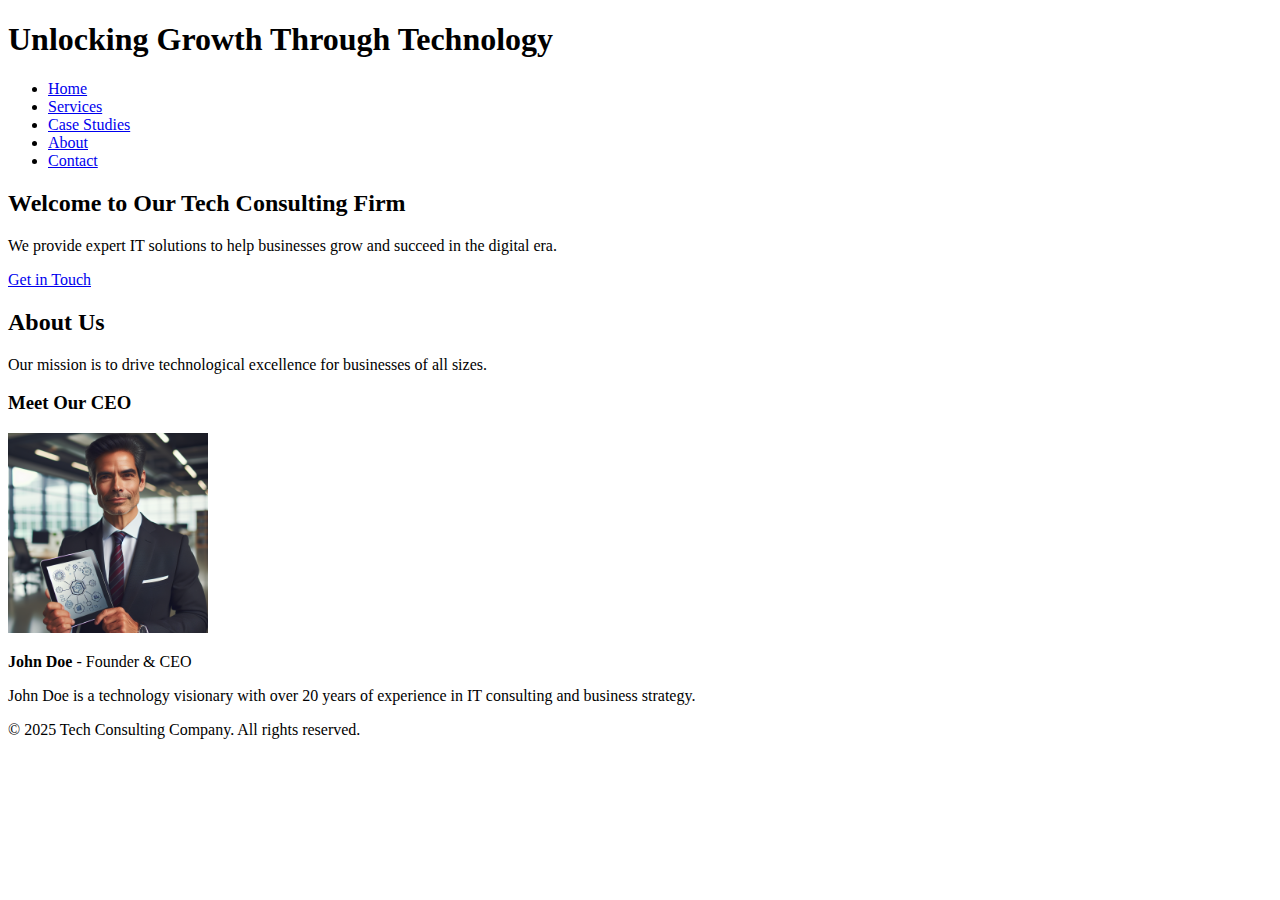
==== about.html @ 94f9f4b3 "uploading first website" ====
<!DOCTYPE html>
<html lang="en">
<head>
    <meta charset="UTF-8">
    <meta name="viewport" content="width=device-width, initial-scale=1.0">
    <title>Tech Consulting Company</title>
    <link rel="stylesheet" href="assets/css/styles.css">
</head>
<body>
    <header>
        <h1>Unlocking Growth Through Technology</h1>
        <nav>
            <ul>
                <li><a href="index.html">Home</a></li>
                <li><a href="services.html">Services</a></li>
                <li><a href="case-studies.html">Case Studies</a></li>
                <li><a href="about.html">About</a></li>
                <li><a href="contact.html">Contact</a></li>
            </ul>
        </nav>
    </header>
    
    <section>
        <h2>Welcome to Our Tech Consulting Firm</h2>
        <p>We provide expert IT solutions to help businesses grow and succeed in the digital era.</p>
        <a href="contact.html" class="cta-button">Get in Touch</a>
    </section>
    
    <section id="about">
        <h2>About Us</h2>
        <p>Our mission is to drive technological excellence for businesses of all sizes.</p>
        <h3>Meet Our CEO</h3>
        <img src="assets/images/ceo.png" alt="CEO Image" width="200">
        <p><strong>John Doe</strong> - Founder & CEO</p>
        <p>John Doe is a technology visionary with over 20 years of experience in IT consulting and business strategy.</p>
    </section>
    
    <footer>
        <p>&copy; 2025 Tech Consulting Company. All rights reserved.</p>
    </footer>
</body>
</html>
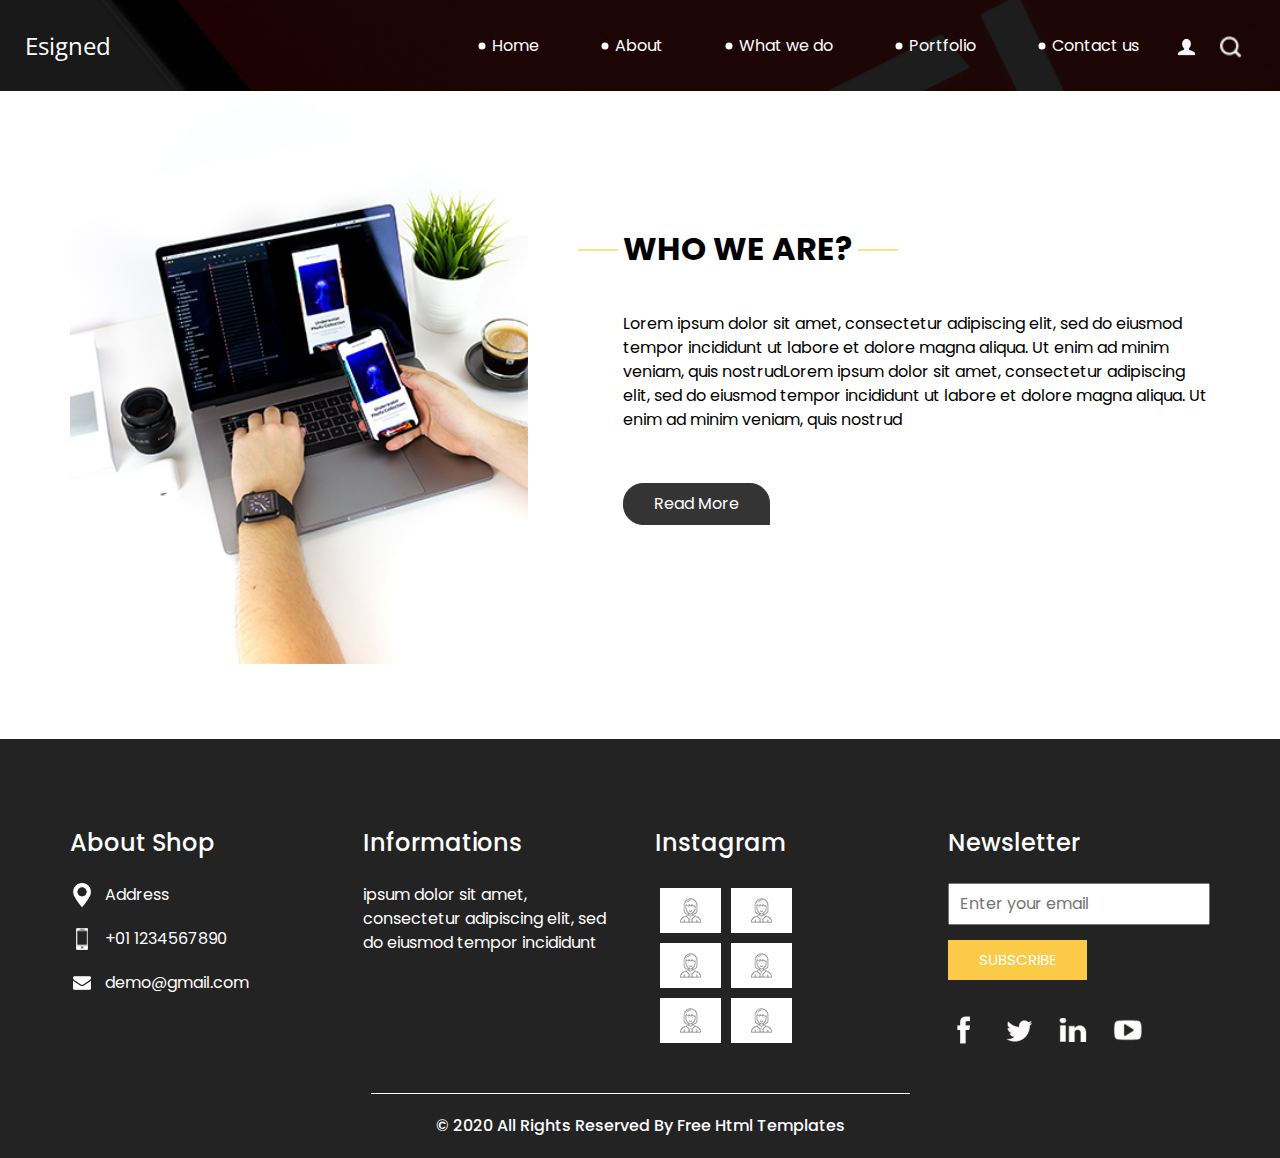
==== commit 3ec95750: "updating website5" ====
--- a/about.html
+++ b/about.html
@@ -1,42 +1,283 @@
 <!DOCTYPE html>
-<html lang="en">
+<html>
+
 <head>
-    <meta charset="UTF-8">
-    <meta name="viewport" content="width=device-width, initial-scale=1.0">
-    <title>Tech Consulting Company</title>
-    <link rel="stylesheet" href="assets/css/styles.css">
+  <!-- Basic -->
+  <meta charset="utf-8" />
+  <meta http-equiv="X-UA-Compatible" content="IE=edge" />
+  <!-- Mobile Metas -->
+  <meta name="viewport" content="width=device-width, initial-scale=1, shrink-to-fit=no" />
+  <!-- Site Metas -->
+  <meta name="keywords" content="" />
+  <meta name="description" content="" />
+  <meta name="author" content="" />
+
+  <title>Esigned</title>
+
+  <!-- slider stylesheet -->
+  <!-- slider stylesheet -->
+  <link rel="stylesheet" type="text/css" href="https://cdnjs.cloudflare.com/ajax/libs/OwlCarousel2/2.3.4/assets/owl.carousel.min.css" />
+
+  <!-- bootstrap core css -->
+  <link rel="stylesheet" type="text/css" href="css/bootstrap.css" />
+
+  <!-- fonts style -->
+  <link href="https://fonts.googleapis.com/css?family=Open+Sans:400,700|Poppins:400,700&display=swap" rel="stylesheet">
+  <!-- Custom styles for this template -->
+  <link href="css/style.css" rel="stylesheet" />
+  <!-- responsive style -->
+  <link href="css/responsive.css" rel="stylesheet" />
 </head>
-<body>
-    <header>
-        <h1>Unlocking Growth Through Technology</h1>
-        <nav>
-            <ul>
-                <li><a href="index.html">Home</a></li>
-                <li><a href="services.html">Services</a></li>
-                <li><a href="case-studies.html">Case Studies</a></li>
-                <li><a href="about.html">About</a></li>
-                <li><a href="contact.html">Contact</a></li>
-            </ul>
+
+<body class="sub_page">
+  <div class="hero_area">
+    <!-- header section strats -->
+    <header class="header_section">
+      <div class="container-fluid">
+        <nav class="navbar navbar-expand-lg custom_nav-container pt-3">
+          <a class="navbar-brand" href="index.html">
+            <span>
+              Esigned
+            </span>
+          </a>
+          <button class="navbar-toggler" type="button" data-toggle="collapse" data-target="#navbarSupportedContent" aria-controls="navbarSupportedContent" aria-expanded="false" aria-label="Toggle navigation">
+            <span class="navbar-toggler-icon"></span>
+          </button>
+
+          <div class="collapse navbar-collapse" id="navbarSupportedContent">
+            <div class="d-flex ml-auto flex-column flex-lg-row align-items-center">
+              <ul class="navbar-nav  ">
+                <li class="nav-item active">
+                  <a class="nav-link" href="index.html">Home <span class="sr-only">(current)</span></a>
+                </li>
+                <li class="nav-item">
+                  <a class="nav-link" href="about.html"> About </a>
+                </li>
+                <li class="nav-item">
+                  <a class="nav-link" href="do.html"> What we do </a>
+                </li>
+                <li class="nav-item">
+                  <a class="nav-link" href="portfolio.html"> Portfolio </a>
+                </li>
+                <li class="nav-item">
+                  <a class="nav-link" href="contact.html">Contact us</a>
+                </li>
+              </ul>
+              <div class="user_option">
+                <a href="">
+                  <img src="images/user.png" alt="">
+                </a>
+                <form class="form-inline my-2 my-lg-0 ml-0 ml-lg-4 mb-3 mb-lg-0">
+                  <button class="btn  my-2 my-sm-0 nav_search-btn" type="submit"></button>
+                </form>
+              </div>
+            </div>
+          </div>
         </nav>
+      </div>
     </header>
-    
-    <section>
-        <h2>Welcome to Our Tech Consulting Firm</h2>
-        <p>We provide expert IT solutions to help businesses grow and succeed in the digital era.</p>
-        <a href="contact.html" class="cta-button">Get in Touch</a>
-    </section>
-    
-    <section id="about">
-        <h2>About Us</h2>
-        <p>Our mission is to drive technological excellence for businesses of all sizes.</p>
-        <h3>Meet Our CEO</h3>
-        <img src="assets/images/ceo.png" alt="CEO Image" width="200">
-        <p><strong>John Doe</strong> - Founder & CEO</p>
-        <p>John Doe is a technology visionary with over 20 years of experience in IT consulting and business strategy.</p>
-    </section>
-    
-    <footer>
-        <p>&copy; 2025 Tech Consulting Company. All rights reserved.</p>
-    </footer>
+    <!-- end header section -->
+  </div>
+
+
+  <!-- who section -->
+
+  <section class="who_section layout_padding">
+    <div class="container">
+      <div class="row">
+        <div class="col-md-5">
+          <div class="img-box">
+            <img src="images/who-img.jpg" alt="">
+          </div>
+        </div>
+        <div class="col-md-7">
+          <div class="detail-box">
+            <div class="heading_container">
+              <h2>
+                WHO WE ARE?
+              </h2>
+            </div>
+            <p>
+              Lorem ipsum dolor sit amet, consectetur adipiscing elit, sed do eiusmod tempor incididunt ut labore et
+              dolore magna aliqua. Ut enim ad minim veniam, quis nostrudLorem ipsum dolor sit amet, consectetur
+              adipiscing elit, sed do eiusmod tempor incididunt ut labore et dolore magna aliqua. Ut enim ad minim
+              veniam, quis nostrud
+            </p>
+            <div>
+              <a href="">
+                Read More
+              </a>
+            </div>
+          </div>
+        </div>
+      </div>
+    </div>
+  </section>
+
+  <!-- end who section -->
+
+
+  <!-- info section -->
+  <section class="info_section ">
+    <div class="container">
+      <div class="row">
+        <div class="col-md-3">
+          <div class="info_contact">
+            <h5>
+              About Shop
+            </h5>
+            <div>
+              <div class="img-box">
+                <img src="images/location-white.png" width="18px" alt="">
+              </div>
+              <p>
+                Address
+              </p>
+            </div>
+            <div>
+              <div class="img-box">
+                <img src="images/telephone-white.png" width="12px" alt="">
+              </div>
+              <p>
+                +01 1234567890
+              </p>
+            </div>
+            <div>
+              <div class="img-box">
+                <img src="images/envelope-white.png" width="18px" alt="">
+              </div>
+              <p>
+                demo@gmail.com
+              </p>
+            </div>
+          </div>
+        </div>
+        <div class="col-md-3">
+          <div class="info_info">
+            <h5>
+              Informations
+            </h5>
+            <p>
+              ipsum dolor sit amet, consectetur adipiscing elit, sed do eiusmod tempor incididunt
+            </p>
+          </div>
+        </div>
+
+        <div class="col-md-3">
+          <div class="info_insta">
+            <h5>
+              Instagram
+            </h5>
+            <div class="insta_container">
+              <div>
+                <a href="">
+                  <div class="insta-box b-1">
+                    <img src="images/insta.png" alt="">
+                  </div>
+                </a>
+                <a href="">
+                  <div class="insta-box b-2">
+                    <img src="images/insta.png" alt="">
+                  </div>
+                </a>
+              </div>
+
+              <div>
+                <a href="">
+                  <div class="insta-box b-3">
+                    <img src="images/insta.png" alt="">
+                  </div>
+                </a>
+                <a href="">
+                  <div class="insta-box b-4">
+                    <img src="images/insta.png" alt="">
+                  </div>
+                </a>
+              </div>
+              <div>
+                <a href="">
+                  <div class="insta-box b-3">
+                    <img src="images/insta.png" alt="">
+                  </div>
+                </a>
+                <a href="">
+                  <div class="insta-box b-4">
+                    <img src="images/insta.png" alt="">
+                  </div>
+                </a>
+              </div>
+            </div>
+          </div>
+        </div>
+        <div class="col-md-3">
+          <div class="info_form ">
+            <h5>
+              Newsletter
+            </h5>
+            <form action="">
+              <input type="email" placeholder="Enter your email">
+              <button>
+                Subscribe
+              </button>
+            </form>
+            <div class="social_box">
+              <a href="">
+                <img src="images/fb.png" alt="">
+              </a>
+              <a href="">
+                <img src="images/twitter.png" alt="">
+              </a>
+              <a href="">
+                <img src="images/linkedin.png" alt="">
+              </a>
+              <a href="">
+                <img src="images/youtube.png" alt="">
+              </a>
+            </div>
+          </div>
+        </div>
+      </div>
+    </div>
+  </section>
+
+  <!-- end info_section -->
+
+
+  <!-- footer section -->
+  <section class="container-fluid footer_section">
+    <p>
+      &copy; 2020 All Rights Reserved By
+      <a href="https://html.design/">Free Html Templates</a>
+    </p>
+  </section>
+  <!-- footer section -->
+
+  <script type="text/javascript" src="js/jquery-3.4.1.min.js"></script>
+  <script type="text/javascript" src="js/bootstrap.js"></script>
+  <script type="text/javascript" src="https://cdnjs.cloudflare.com/ajax/libs/OwlCarousel2/2.3.4/owl.carousel.min.js">
+  </script>
+  <!-- owl carousel script 
+    -->
+  <script type="text/javascript">
+    $(".owl-carousel").owlCarousel({
+      loop: true,
+      margin: 0,
+      navText: [],
+      center: true,
+      autoplay: true,
+      autoplayHoverPause: true,
+      responsive: {
+        0: {
+          items: 1
+        },
+        1000: {
+          items: 3
+        }
+      }
+    });
+  </script>
+  <!-- end owl carousel script -->
+
 </body>
+
 </html>--- a/css/style.css
+++ b/css/style.css
@@ -0,0 +1,714 @@
+body {
+  font-family: "Poppins", sans-serif;
+  color: #000000;
+  background-color: #ffffff;
+}
+
+.layout_padding {
+  padding: 75px 0;
+}
+
+.layout_padding2 {
+  padding: 45px 0;
+}
+
+.layout_padding2-top {
+  padding-top: 45px;
+}
+
+.layout_padding2-bottom {
+  padding-bottom: 45px;
+}
+
+.layout_padding-top {
+  padding-top: 75px;
+}
+
+.layout_padding-bottom {
+  padding-bottom: 75px;
+}
+
+.heading_container {
+  display: -webkit-box;
+  display: -ms-flexbox;
+  display: flex;
+  -webkit-box-orient: vertical;
+  -webkit-box-direction: normal;
+      -ms-flex-direction: column;
+          flex-direction: column;
+  -webkit-box-align: start;
+      -ms-flex-align: start;
+          align-items: flex-start;
+}
+
+.heading_container h2 {
+  font-weight: bold;
+  text-transform: uppercase;
+  position: relative;
+}
+
+.heading_container h2::before, .heading_container h2::after {
+  content: "";
+  position: absolute;
+  top: 50%;
+  width: 40px;
+  height: 1px;
+  background-color: #fec016;
+}
+
+.heading_container h2::before {
+  left: -5px;
+  -webkit-transform: translate(-100%, -50%);
+          transform: translate(-100%, -50%);
+}
+
+.heading_container h2::after {
+  right: -5px;
+  -webkit-transform: translate(100%, -50%);
+          transform: translate(100%, -50%);
+}
+
+/*header section*/
+.hero_area {
+  height: 100vh;
+  background-color: #b5caee;
+  background-image: url(../images/hero-bg.jpg);
+  background-size: cover;
+}
+
+.sub_page .hero_area {
+  height: auto;
+}
+
+.sub_page .who_section.layout_padding {
+  padding-top: 0;
+}
+
+.hero_area.sub_pages {
+  height: auto;
+}
+
+.header_section .container-fluid {
+  padding-right: 25px;
+  padding-left: 25px;
+}
+
+.header_section .nav_container {
+  margin: 0 auto;
+}
+
+.custom_nav-container.navbar-expand-lg .navbar-nav .nav-link {
+  margin: 10px 30px;
+  color: #ffffff;
+  text-align: center;
+  position: relative;
+}
+
+.custom_nav-container.navbar-expand-lg .navbar-nav .nav-link::before {
+  content: "";
+  position: absolute;
+  top: 50%;
+  left: -2px;
+  -webkit-transform: translate(-50%, -50%);
+          transform: translate(-50%, -50%);
+  width: 7px;
+  height: 7px;
+  border-radius: 100%;
+  background-color: #ffffff;
+}
+
+a,
+a:hover,
+a:focus {
+  text-decoration: none;
+}
+
+a:hover,
+a:focus {
+  color: initial;
+}
+
+.btn,
+.btn:focus {
+  outline: none !important;
+  -webkit-box-shadow: none;
+          box-shadow: none;
+}
+
+.user_option {
+  display: -webkit-box;
+  display: -ms-flexbox;
+  display: flex;
+  -webkit-box-align: center;
+      -ms-flex-align: center;
+          align-items: center;
+}
+
+.custom_nav-container .nav_search-btn {
+  background-image: url(../images/search-icon.png);
+  background-size: 22px;
+  background-repeat: no-repeat;
+  background-position-y: 7px;
+  width: 35px;
+  height: 35px;
+  padding: 0;
+  border: none;
+}
+
+.navbar-brand {
+  display: -webkit-box;
+  display: -ms-flexbox;
+  display: flex;
+  -webkit-box-align: center;
+      -ms-flex-align: center;
+          align-items: center;
+  font-family: 'Open Sans', sans-serif;
+}
+
+.navbar-brand span {
+  font-size: 24px;
+  color: #ffffff;
+}
+
+.custom_nav-container {
+  z-index: 99999;
+  padding: 15px 0;
+}
+
+.custom_nav-container .navbar-toggler {
+  outline: none;
+}
+
+.custom_nav-container .navbar-toggler .navbar-toggler-icon {
+  background-image: url(../images/menu.png);
+  background-size: 55px;
+}
+
+/*end header section*/
+.slider_section {
+  height: 90%;
+  display: -webkit-box;
+  display: -ms-flexbox;
+  display: flex;
+  -webkit-box-align: center;
+      -ms-flex-align: center;
+          align-items: center;
+  color: #ffffff;
+}
+
+.slider_section .detail-box {
+  text-align: center;
+  margin-bottom: 110px;
+}
+
+.slider_section .detail-box h1 {
+  font-size: 4rem;
+  text-transform: uppercase;
+}
+
+.slider_section .detail-box h2 {
+  text-transform: uppercase;
+}
+
+.slider_section .detail-box p {
+  margin-top: 25px;
+}
+
+.slider_section .detail-box a {
+  display: inline-block;
+  padding: 10px 55px;
+  background-color: #ffffff;
+  border: 1px solid #ffffff;
+  color: #000000;
+  border-radius: 20px 20px 0 20px;
+  margin-top: 35px;
+}
+
+.slider_section .detail-box a:hover {
+  background-color: transparent;
+  color: #ffffff;
+}
+
+.slider_section #carouselExampleIndicators {
+  bottom: 0;
+}
+
+.slider_section #carouselExampleIndicators li {
+  width: 15px;
+  height: 15px;
+  background-color: transparent;
+  border: 3px solid #ffffff;
+  border-radius: 100%;
+  opacity: 1;
+}
+
+.do_section .heading_container {
+  -webkit-box-align: center;
+      -ms-flex-align: center;
+          align-items: center;
+  text-align: center;
+}
+
+.do_section .do_container {
+  display: -webkit-box;
+  display: -ms-flexbox;
+  display: flex;
+  -ms-flex-wrap: wrap;
+      flex-wrap: wrap;
+  -webkit-box-pack: center;
+      -ms-flex-pack: center;
+          justify-content: center;
+  padding-top: 10px;
+}
+
+.do_section .do_container .box {
+  text-align: center;
+  position: relative;
+  z-index: 5;
+  margin: 35px 25px 0 25px;
+}
+
+.do_section .do_container .box .img-box {
+  width: 120px;
+  height: 120px;
+  display: -webkit-box;
+  display: -ms-flexbox;
+  display: flex;
+  -webkit-box-pack: center;
+      -ms-flex-pack: center;
+          justify-content: center;
+  -webkit-box-align: center;
+      -ms-flex-align: center;
+          align-items: center;
+  background-color: #353434;
+  border-radius: 100%;
+}
+
+.do_section .do_container .box .img-box img {
+  width: 45px;
+}
+
+.do_section .do_container .box .detail-box {
+  margin-top: 35px;
+}
+
+.do_section .do_container .box:hover .img-box {
+  background-color: #fec016;
+}
+
+.do_section .do_container .arrow_bg::before {
+  content: "";
+  position: absolute;
+  top: -23px;
+  left: -17px;
+  width: 262%;
+  height: 90%;
+  z-index: 3;
+  background-size: cover;
+}
+
+.do_section .do_container .arrow-start::before {
+  background-image: url(../images/arrow-start.png);
+}
+
+.do_section .do_container .arrow-middle::before {
+  background-image: url(../images/arrow-middle.png);
+}
+
+.do_section .do_container .arrow-end::before {
+  background-image: url(../images/arrow-end.png);
+}
+
+.who_section .row {
+  -webkit-box-align: center;
+      -ms-flex-align: center;
+          align-items: center;
+}
+
+.who_section .img-box img {
+  width: 100%;
+}
+
+.who_section .detail-box {
+  margin-left: 65px;
+}
+
+.who_section .detail-box p {
+  margin-top: 35px;
+}
+
+.who_section .detail-box a {
+  display: inline-block;
+  padding: 8px 30px;
+  background-color: #353434;
+  border: 1px solid #353434;
+  color: #ffffff;
+  border-radius: 20px 20px 0 20px;
+  margin-top: 35px;
+}
+
+.who_section .detail-box a:hover {
+  background-color: transparent;
+  color: #353434;
+}
+
+.work_section .work_container {
+  display: -webkit-box;
+  display: -ms-flexbox;
+  display: flex;
+  -ms-flex-wrap: wrap;
+      flex-wrap: wrap;
+  margin: 0 -1%;
+}
+
+.work_section .work_container .box {
+  min-width: 300px;
+  display: -webkit-box;
+  display: -ms-flexbox;
+  display: flex;
+  -webkit-box-align: stretch;
+      -ms-flex-align: stretch;
+          align-items: stretch;
+}
+
+.work_section .work_container .box img {
+  width: 100%;
+}
+
+.work_section .work_container .box.b-2, .work_section .work_container .box.b-3 {
+  width: 43.5%;
+}
+
+.work_section .work_container .box.b-1, .work_section .work_container .box.b-4 {
+  width: 56.5%;
+}
+
+.client_section {
+  padding-bottom: 150px;
+}
+
+.client_section .heading_container {
+  -webkit-box-align: center;
+      -ms-flex-align: center;
+          align-items: center;
+  margin-bottom: 45px;
+}
+
+.client_section .box {
+  padding: 20px;
+  display: -webkit-box;
+  display: -ms-flexbox;
+  display: flex;
+  -webkit-box-orient: vertical;
+  -webkit-box-direction: normal;
+      -ms-flex-direction: column;
+          flex-direction: column;
+  -webkit-box-align: center;
+      -ms-flex-align: center;
+          align-items: center;
+  text-align: center;
+  margin: 20px;
+}
+
+.client_section .box .img-box {
+  width: 60px;
+}
+
+.client_section .box .img-box img {
+  width: 100%;
+}
+
+.client_section .box .detail-box {
+  margin-top: 35px;
+  display: -webkit-box;
+  display: -ms-flexbox;
+  display: flex;
+  -webkit-box-orient: vertical;
+  -webkit-box-direction: normal;
+      -ms-flex-direction: column;
+          flex-direction: column;
+  -webkit-box-align: center;
+      -ms-flex-align: center;
+          align-items: center;
+}
+
+.client_section .box .detail-box h5 {
+  text-transform: uppercase;
+  font-weight: bold;
+  font-size: 18px;
+}
+
+.client_section .box .detail-box h5 span {
+  text-transform: none;
+  font-size: 16px;
+  font-weight: normal;
+  color: #fec016;
+}
+
+.client_section .box .detail-box img {
+  width: 15px;
+  margin: 35px 0;
+}
+
+.client_section .carousel-wrap {
+  margin: 0 auto;
+  padding: 0;
+  position: relative;
+}
+
+.client_section .owl-nav > div {
+  margin-top: -26px;
+  position: absolute;
+  top: 50%;
+  color: #cdcbcd;
+}
+
+.client_section .owl-carousel .owl-nav .owl-prev,
+.client_section .owl-carousel .owl-nav .owl-next {
+  width: 50px;
+  height: 50px;
+  background-color: #000000;
+  background-size: 16px;
+  background-position: center;
+  border-radius: 100%;
+  background-repeat: no-repeat;
+  position: absolute;
+  bottom: -75px;
+  outline: none;
+}
+
+.client_section .owl-carousel .owl-nav .owl-prev:hover,
+.client_section .owl-carousel .owl-nav .owl-next:hover {
+  background-color: rgba(0, 0, 0, 0.8);
+}
+
+.client_section .owl-carousel .owl-nav .owl-prev {
+  background-image: url(../images/prev.png);
+  left: 50%;
+  -webkit-transform: translateX(-102%);
+          transform: translateX(-102%);
+}
+
+.client_section .owl-carousel .owl-nav .owl-next {
+  right: 50%;
+  background-image: url(../images/next.png);
+  -webkit-transform: translateX(102%);
+          transform: translateX(102%);
+}
+
+.client_section .owl-carousel .owl-dots.disabled,
+.client_section .owl-carousel .owl-nav.disabled {
+  display: block;
+}
+
+.client_section .owl-item.active.center .box {
+  -webkit-box-shadow: 0 0 20px 0 rgba(0, 0, 0, 0.2);
+          box-shadow: 0 0 20px 0 rgba(0, 0, 0, 0.2);
+}
+
+.target_section {
+  background-image: url(../images/target-bg.jpg);
+  background-size: cover;
+  color: #ffffff;
+  text-align: center;
+}
+
+.target_section .detail-box {
+  margin: 30px 0;
+}
+
+.target_section h2 {
+  font-weight: bold;
+}
+
+.target_section h5 {
+  font-size: 18px;
+  font-weight: 500;
+}
+
+/* contact section */
+.contact_section .heading_container {
+  -webkit-box-align: center;
+      -ms-flex-align: center;
+          align-items: center;
+}
+
+.contact_section .contact-form {
+  padding: 25px;
+  border-radius: 20px;
+}
+
+.contact_section .contact-form input {
+  border: none;
+  outline: none;
+  background-color: transparent;
+  width: 100%;
+  margin: 15px 0;
+  padding: 10px 20px;
+  border: 1px solid rgba(0, 0, 0, 0.4);
+  border-radius: 30px;
+}
+
+.contact_section .contact-form input.input_message {
+  height: 175px;
+}
+
+.contact_section .contact-form input::-webkit-input-placeholder {
+  color: rgba(0, 0, 0, 0.4);
+}
+
+.contact_section .contact-form input:-ms-input-placeholder {
+  color: rgba(0, 0, 0, 0.4);
+}
+
+.contact_section .contact-form input::-ms-input-placeholder {
+  color: rgba(0, 0, 0, 0.4);
+}
+
+.contact_section .contact-form input::placeholder {
+  color: rgba(0, 0, 0, 0.4);
+}
+
+.contact_section .contact-form button {
+  border: none;
+  outline: none;
+  padding: 12px 50px;
+  text-transform: uppercase;
+  margin-top: 25px;
+  background-color: #fec913;
+  color: #fff;
+  border-radius: 30px;
+}
+
+.contact_section .map_img-box {
+  width: 80%;
+  margin: 25px auto 0 auto;
+}
+
+.contact_section .map_img-box img {
+  width: 100%;
+}
+
+/* end contact section */
+.info_section {
+  background-color: #232323;
+  color: #ffffff;
+  padding: 90px 0 45px 0;
+}
+
+.info_section h5 {
+  margin-bottom: 25px;
+  font-size: 24px;
+}
+
+.info_section .info_insta .insta_container > div {
+  display: -webkit-box;
+  display: -ms-flexbox;
+  display: flex;
+}
+
+.info_section .info_insta .insta_container img {
+  width: 100%;
+}
+
+.info_section .info_insta .insta_container .insta-box {
+  margin: 5px;
+  display: -webkit-box;
+  display: -ms-flexbox;
+  display: flex;
+  -webkit-box-align: stretch;
+      -ms-flex-align: stretch;
+          align-items: stretch;
+  background-color: #ffffff;
+  padding: 10px 20px;
+}
+
+.info_section .info_contact .img-box {
+  width: 35px;
+  display: -webkit-box;
+  display: -ms-flexbox;
+  display: flex;
+  -webkit-box-pack: center;
+      -ms-flex-pack: center;
+          justify-content: center;
+}
+
+.info_section .info_contact p {
+  margin: 0;
+}
+
+.info_section .info_contact > div {
+  display: -webkit-box;
+  display: -ms-flexbox;
+  display: flex;
+  -webkit-box-align: center;
+      -ms-flex-align: center;
+          align-items: center;
+  margin: 20px 0;
+}
+
+.info_section .info_contact > div img {
+  height: auto;
+  margin-right: 12px;
+}
+
+.info_section .info_form form input {
+  outline: none;
+  width: 100%;
+  padding: 7px 10px;
+}
+
+.info_section .info_form form button {
+  display: inline-block;
+  padding: 8px 30px;
+  background-color: #fbca47;
+  border: 1px solid #fbca47;
+  color: #ffffff;
+  margin-top: 15px;
+  text-transform: uppercase;
+  font-size: 15px;
+}
+
+.info_section .info_form form button:hover {
+  background-color: transparent;
+  color: #fbca47;
+}
+
+.info_section .info_form .social_box {
+  margin-top: 35px;
+  width: 100%;
+  display: -webkit-box;
+  display: -ms-flexbox;
+  display: flex;
+}
+
+.info_section .info_form .social_box a {
+  margin-right: 25px;
+}
+
+/* footer section*/
+.footer_section {
+  background-color: #232323;
+  font-weight: 500;
+  display: -webkit-box;
+  display: -ms-flexbox;
+  display: flex;
+  -webkit-box-pack: center;
+      -ms-flex-pack: center;
+          justify-content: center;
+}
+
+.footer_section p {
+  padding: 20px 65px;
+  color: #fbfcfd;
+  margin: 0 auto;
+  text-align: center;
+  border-top: 1px solid #ffffff;
+}
+
+.footer_section a {
+  color: #fbfcfd;
+}
+
+/* end footer section*/
+/*# sourceMappingURL=style.css.map */--- a/css/responsive.css
+++ b/css/responsive.css
@@ -0,0 +1,100 @@
+@media (max-width: 1120px) {
+    .hero_area {
+        height: auto;
+    }
+
+    .slider_section {
+        padding: 50px 0;
+    }
+
+}
+
+@media (max-width: 992px) {
+    .user_option {
+        flex-direction: column;
+    }
+
+    .custom_nav-container .nav_search-btn {
+        background-position: center;
+        margin-top: 10px;
+    }
+
+    .user_option a {
+        margin-bottom: 10px;
+    }
+
+    .custom_nav-container.navbar-expand-lg .navbar-nav .nav-link {
+        padding: 0 5px;
+    }
+}
+
+@media (max-width: 768px) {
+
+    .info_section .col-md-3 {
+        text-align: center;
+    }
+
+    .info_section .col-md-3:not(:nth-last-child(1)) {
+        margin-bottom: 35px;
+    }
+
+    .who_section .detail-box {
+        margin-left: 15px;
+        margin-top: 35px;
+    }
+
+    .work_section .work_container .box.b-1,
+    .work_section .work_container .box.b-2,
+    .work_section .work_container .box.b-3,
+    .work_section .work_container .box.b-4 {
+        width: 100%;
+    }
+
+    .info_section .col-md-3>div {
+        display: flex;
+        flex-direction: column;
+        align-items: center;
+    }
+
+    .info_section .info_form .social_box {
+        justify-content: center;
+    }
+
+    .info_section .info_form .social_box a {
+        margin: 0 10px;
+    }
+
+    .footer_section p {
+        padding: 20px 30px;
+    }
+}
+
+@media (max-width: 576px) {
+    .slider_section .detail-box h1 {
+        font-size: 3.5rem;
+    }
+
+    .do_section .do_container .arrow_bg::before {
+        display: none;
+    }
+}
+
+@media (max-width: 480px) {}
+
+@media (max-width: 420px) {
+    .slider_section .detail-box h2 {
+        font-size: 1.5rem;
+    }
+
+    .slider_section .detail-box h1 {
+        font-size: 3rem;
+    }
+}
+
+@media (max-width: 360px) {}
+
+@media (min-width: 1200px) {
+    .container {
+        max-width: 1170px;
+    }
+}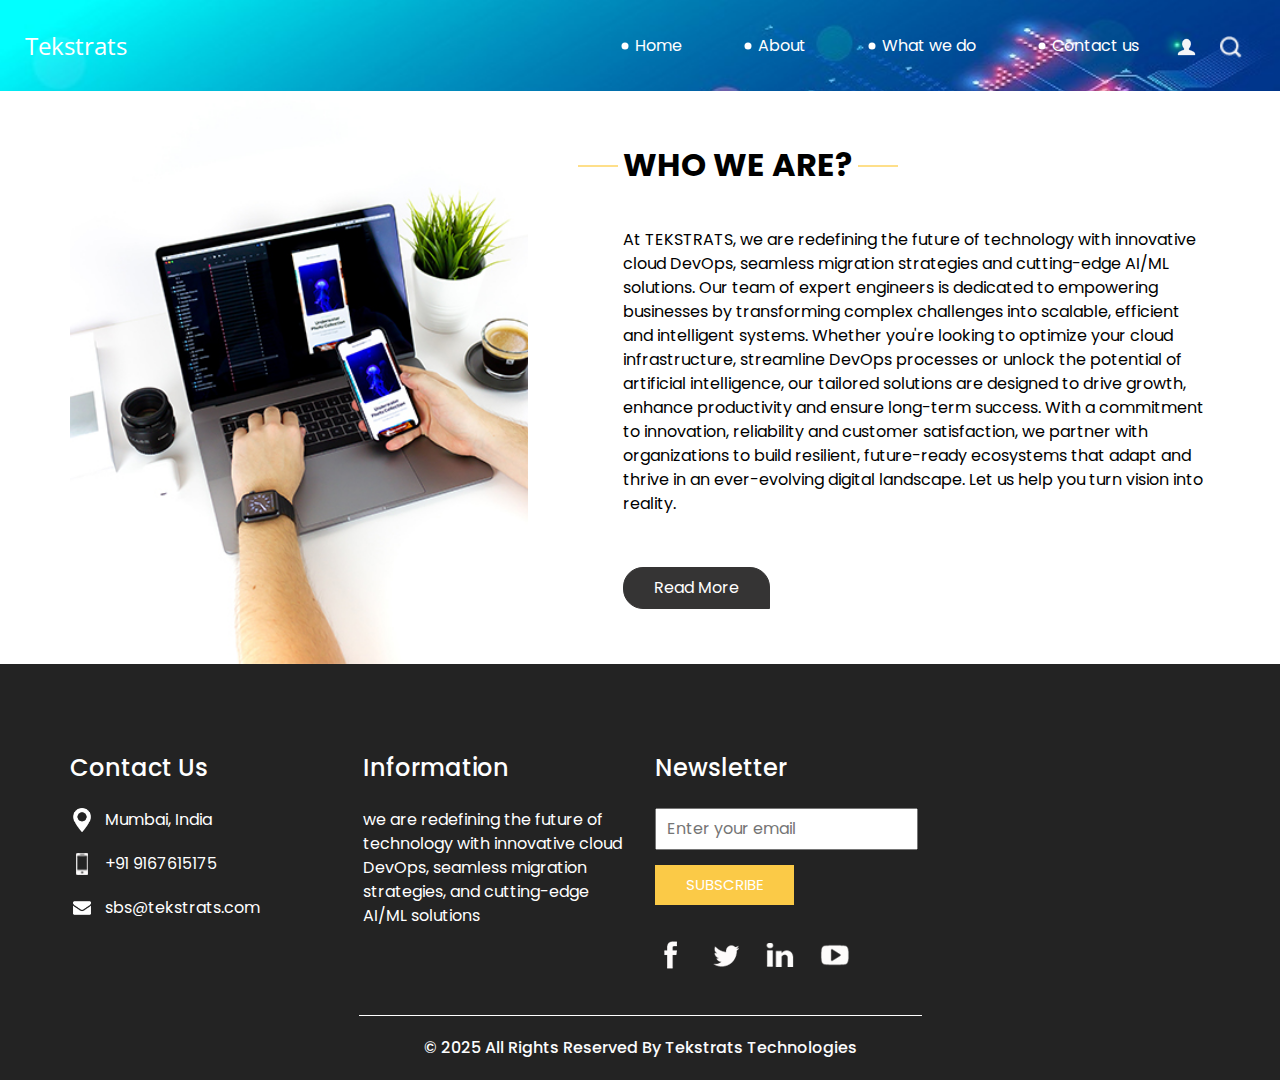
==== commit d70c7985: "updating website13" ====
--- a/about.html
+++ b/about.html
@@ -12,7 +12,7 @@
   <meta name="description" content="" />
   <meta name="author" content="" />
 
-  <title>Esigned</title>
+  <title>Tekstrats</title>
 
   <!-- slider stylesheet -->
   <!-- slider stylesheet -->
@@ -37,7 +37,7 @@
         <nav class="navbar navbar-expand-lg custom_nav-container pt-3">
           <a class="navbar-brand" href="index.html">
             <span>
-              Esigned
+              Tekstrats
             </span>
           </a>
           <button class="navbar-toggler" type="button" data-toggle="collapse" data-target="#navbarSupportedContent" aria-controls="navbarSupportedContent" aria-expanded="false" aria-label="Toggle navigation">
@@ -56,9 +56,9 @@
                 <li class="nav-item">
                   <a class="nav-link" href="do.html"> What we do </a>
                 </li>
-                <li class="nav-item">
+                <!-- <li class="nav-item">
                   <a class="nav-link" href="portfolio.html"> Portfolio </a>
-                </li>
+                </li> -->
                 <li class="nav-item">
                   <a class="nav-link" href="contact.html">Contact us</a>
                 </li>
@@ -80,41 +80,38 @@
   </div>
 
 
-  <!-- who section -->
-
-  <section class="who_section layout_padding">
-    <div class="container">
-      <div class="row">
-        <div class="col-md-5">
-          <div class="img-box">
-            <img src="images/who-img.jpg" alt="">
-          </div>
-        </div>
-        <div class="col-md-7">
-          <div class="detail-box">
-            <div class="heading_container">
-              <h2>
-                WHO WE ARE?
-              </h2>
-            </div>
-            <p>
-              Lorem ipsum dolor sit amet, consectetur adipiscing elit, sed do eiusmod tempor incididunt ut labore et
-              dolore magna aliqua. Ut enim ad minim veniam, quis nostrudLorem ipsum dolor sit amet, consectetur
-              adipiscing elit, sed do eiusmod tempor incididunt ut labore et dolore magna aliqua. Ut enim ad minim
-              veniam, quis nostrud
-            </p>
-            <div>
-              <a href="">
-                Read More
-              </a>
-            </div>
+ <!-- who section -->
+
+ <section class="who_section ">
+  <div class="container">
+    <div class="row">
+      <div class="col-md-5">
+        <div class="img-box">
+          <img src="images/who-img.jpg" alt="">
+        </div>
+      </div>
+      <div class="col-md-7">
+        <div class="detail-box">
+          <div class="heading_container">
+            <h2>
+              WHO WE ARE?
+            </h2>
+          </div>
+          <p>
+            At TEKSTRATS, we are redefining the future of technology with innovative cloud DevOps, seamless migration strategies and cutting-edge AI/ML solutions. Our team of expert engineers is dedicated to empowering businesses by transforming complex challenges into scalable, efficient and intelligent systems. Whether you're looking to optimize your cloud infrastructure, streamline DevOps processes or unlock the potential of artificial intelligence, our tailored solutions are designed to drive growth, enhance productivity and ensure long-term success. With a commitment to innovation, reliability and customer satisfaction, we partner with organizations to build resilient, future-ready ecosystems that adapt and thrive in an ever-evolving digital landscape. Let us help you turn vision into reality.
+          </p>
+          <div>
+            <a href="">
+              Read More
+            </a>
           </div>
         </div>
       </div>
     </div>
-  </section>
-
-  <!-- end who section -->
+  </div>
+</section>
+
+<!-- end who section -->
 
 
   <!-- info section -->
@@ -124,14 +121,14 @@
         <div class="col-md-3">
           <div class="info_contact">
             <h5>
-              About Shop
+              Contact Us
             </h5>
             <div>
               <div class="img-box">
                 <img src="images/location-white.png" width="18px" alt="">
               </div>
               <p>
-                Address
+                Mumbai, India
               </p>
             </div>
             <div>
@@ -139,7 +136,7 @@
                 <img src="images/telephone-white.png" width="12px" alt="">
               </div>
               <p>
-                +01 1234567890
+                +91 9167615175
               </p>
             </div>
             <div>
@@ -147,68 +144,23 @@
                 <img src="images/envelope-white.png" width="18px" alt="">
               </div>
               <p>
-                demo@gmail.com
+                sbs@tekstrats.com
               </p>
             </div>
           </div>
         </div>
+
         <div class="col-md-3">
           <div class="info_info">
             <h5>
-              Informations
+              Information
             </h5>
             <p>
-              ipsum dolor sit amet, consectetur adipiscing elit, sed do eiusmod tempor incididunt
+              we are redefining the future of technology with innovative cloud DevOps, seamless migration strategies, and cutting-edge AI/ML solutions
             </p>
           </div>
         </div>
 
-        <div class="col-md-3">
-          <div class="info_insta">
-            <h5>
-              Instagram
-            </h5>
-            <div class="insta_container">
-              <div>
-                <a href="">
-                  <div class="insta-box b-1">
-                    <img src="images/insta.png" alt="">
-                  </div>
-                </a>
-                <a href="">
-                  <div class="insta-box b-2">
-                    <img src="images/insta.png" alt="">
-                  </div>
-                </a>
-              </div>
-
-              <div>
-                <a href="">
-                  <div class="insta-box b-3">
-                    <img src="images/insta.png" alt="">
-                  </div>
-                </a>
-                <a href="">
-                  <div class="insta-box b-4">
-                    <img src="images/insta.png" alt="">
-                  </div>
-                </a>
-              </div>
-              <div>
-                <a href="">
-                  <div class="insta-box b-3">
-                    <img src="images/insta.png" alt="">
-                  </div>
-                </a>
-                <a href="">
-                  <div class="insta-box b-4">
-                    <img src="images/insta.png" alt="">
-                  </div>
-                </a>
-              </div>
-            </div>
-          </div>
-        </div>
         <div class="col-md-3">
           <div class="info_form ">
             <h5>
@@ -227,7 +179,7 @@
               <a href="">
                 <img src="images/twitter.png" alt="">
               </a>
-              <a href="">
+              <a href="https://www.linkedin.com/company/tekstrats-technologies">
                 <img src="images/linkedin.png" alt="">
               </a>
               <a href="">
@@ -246,8 +198,8 @@
   <!-- footer section -->
   <section class="container-fluid footer_section">
     <p>
-      &copy; 2020 All Rights Reserved By
-      <a href="https://html.design/">Free Html Templates</a>
+      &copy; 2025 All Rights Reserved By
+      <a href="https://html.design/">Tekstrats Technologies</a>
     </p>
   </section>
   <!-- footer section -->
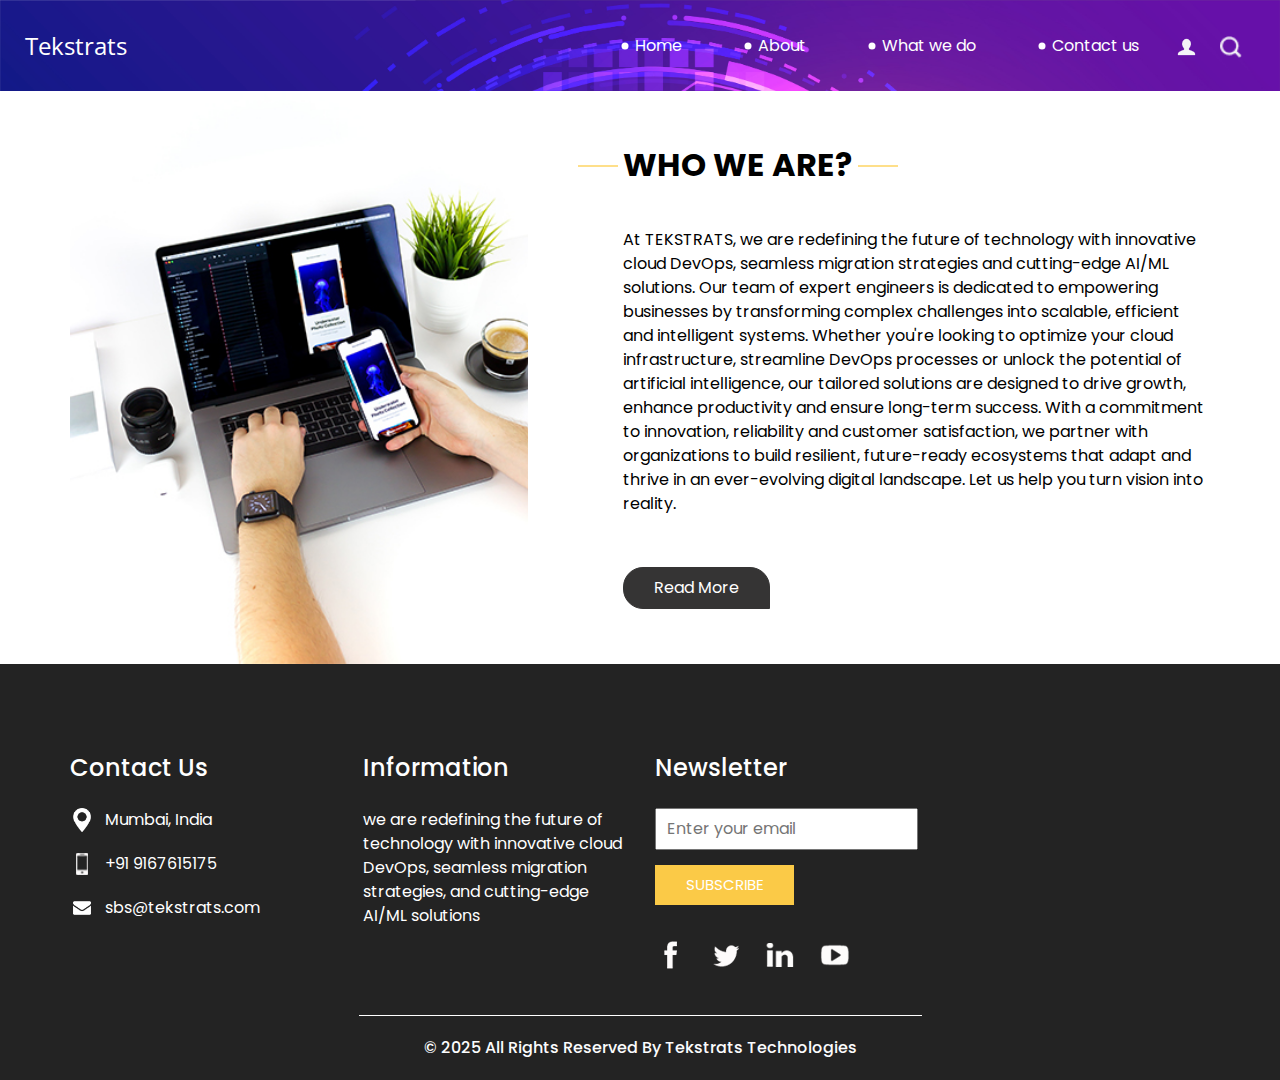
==== commit fab255c9: "updating website 20" ====
--- a/about.html
+++ b/about.html
@@ -176,13 +176,13 @@
               <a href="">
                 <img src="images/fb.png" alt="">
               </a>
-              <a href="">
+              <a href="https://x.com/tekstrats?t=x-di9B5dM5k5foC-hHFQzA&s=09">
                 <img src="images/twitter.png" alt="">
               </a>
               <a href="https://www.linkedin.com/company/tekstrats-technologies">
                 <img src="images/linkedin.png" alt="">
               </a>
-              <a href="">
+              <a href="https://www.youtube.com/@Tekstrats">
                 <img src="images/youtube.png" alt="">
               </a>
             </div>
--- a/css/style.css
+++ b/css/style.css
@@ -318,6 +318,7 @@
 .do_section .do_container .arrow-end::before {
   background-image: url(../images/arrow-end.png);
 }
+/* Made changes from here  */
 
 .who_section .row {
   -webkit-box-align: center;
@@ -350,6 +351,14 @@
 .who_section .detail-box a:hover {
   background-color: transparent;
   color: #353434;
+}
+
+/* to here */
+
+.formatted-paragraph {
+  text-align: justify; /* Justify text (align left and right edges) */
+  line-height: 1.5;    /* Adjust line height for readability */
+  margin-bottom: 15px; /* Add spacing between paragraphs */
 }
 
 .work_section .work_container {
